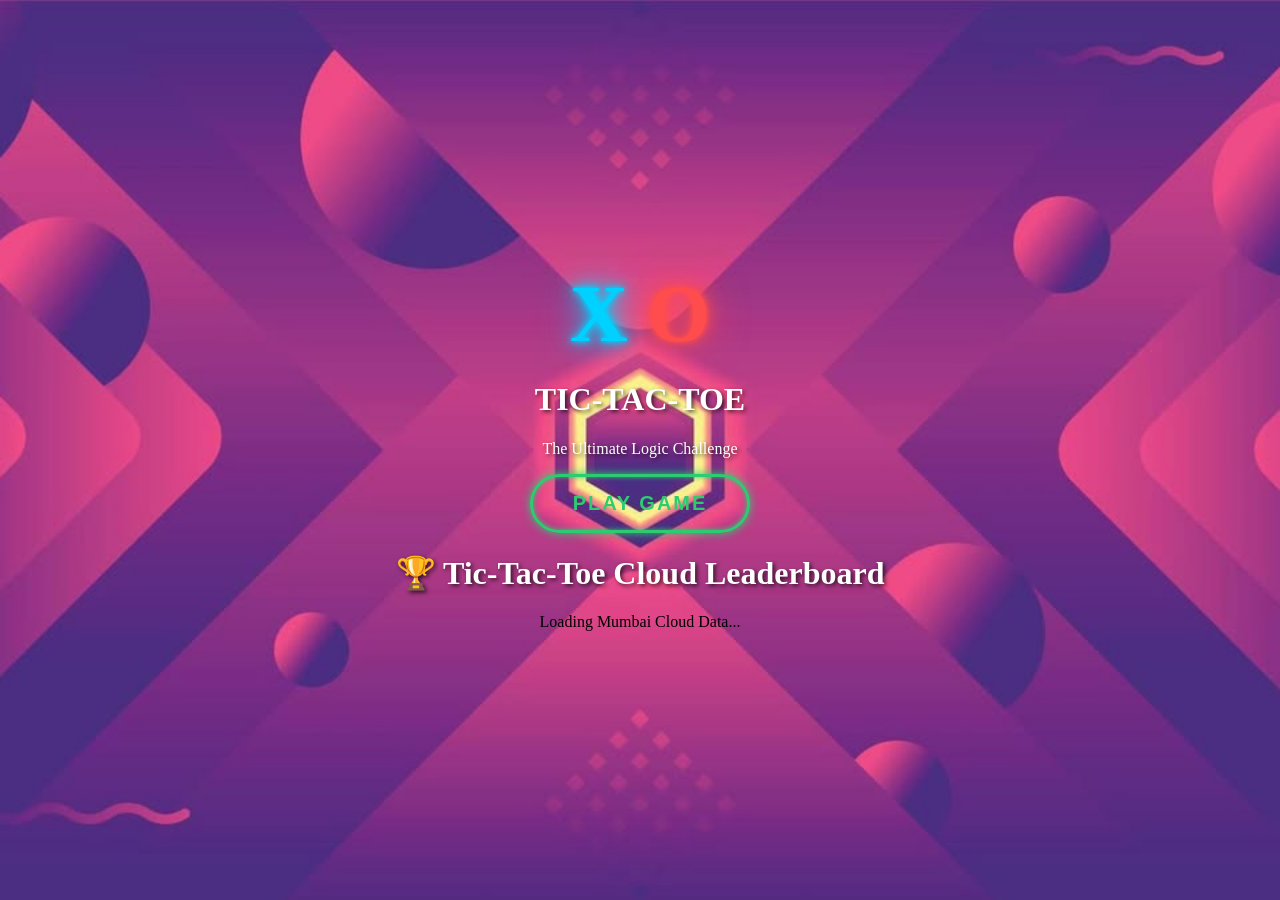
==== src/main/resources/static/index.html @ 89e3acf6 "Subject: Drag and drop these files for smooth working of SpringBoot in web app" ====
<!DOCTYPE html>
<html lang="en">
<head>
    <meta charset="UTF-8">
    <meta name="viewport" content="width=device-width, initial-scale=1.0">
    <title>Tic-Tac-Toe | Menu</title>
    <link rel="stylesheet" href="style.css">
</head>
<body>
<div class="menu-container">
    <div class="logo">
        <span class="x-icon">X</span>
        <span class="o-icon">O</span>
    </div>

    <h1>TIC-TAC-TOE</h1>
    <p>The Ultimate Logic Challenge</p>

    <button id="playBtn" class="play-button">PLAY GAME</button>
</div>

<script src="menu.js"></script>

<h1>🏆 Tic-Tac-Toe Cloud Leaderboard</h1>
<div id="stats">Loading Mumbai Cloud Data...</div>

<script>
    fetch('/api/stats')
        .then(response => response.json())
        .then(data => {
            document.getElementById('stats').innerHTML =
                `X Wins: ${data.xWins} | O Wins: ${data.oWins} | Draws: ${data.draws}`;
        });
</script>
</body>
</html>
---- src/main/resources/static/style.css ----
/*
body {
    background-color: #121212; /* Dark professional background */
/*    color: white;
    font-family: 'Arial', sans-serif;
    display: flex;
    justify-content: center;
    align-items: center;
    height: 100vh;
    margin: 0;
}
*/
body {
    background-color: #121212;
    background-image: url('20137b547d99541ce1302e0e96be1ee5.jpg');
    background-size: cover;
    background-position: center;
    background-attachment: fixed;

    /* These 4 lines do the centering magic */
    display: flex;
    flex-direction: column; /* Stacks the logo, text, and button vertically */
    justify-content: center; /* Centers vertically */
    align-items: center;     /* Centers horizontally */

    height: 100vh; /* Vital: Tells the body to take up the full screen height */
    margin: 0;
    overflow: hidden; /* Prevents accidental scrolling */
}

h1, p {
    text-shadow: 2px 2px 4px rgba(0, 0, 0, 0.7); /* Adds a subtle dark lift behind the letters */
    color: white; /* Optional: white often looks cleaner on high-energy backgrounds */
}

.menu-container {
    text-align: center;
}

.logo {
    font-size: 80px;
    font-weight: bold;
    margin-bottom: 20px;
}

/* Neon Styles for the Logo Icons */
.x-icon {
    color: #00d2ff;
    text-shadow:
        0 0 5px #00d2ff,
        0 0 10px #00d2ff,
        0 0 20px #00d2ff,
        0 0 40px #00d2ff;
}

.o-icon {
    color: #ff4d4d;
    text-shadow:
        0 0 5px #ff4d4d,
        0 0 10px #ff4d4d,
        0 0 20px #ff4d4d,
        0 0 40px #ff4d4d;
}

/* Neon Style for the Play Button */
.play-button {
    background-color: transparent; /* Makes it look like a neon tube */
    color: #2ecc71;
    border: 3px solid #2ecc71;
    padding: 15px 40px;
    font-size: 20px;
    font-weight: bold;
    cursor: pointer;
    border-radius: 50px;
    text-transform: uppercase;
    letter-spacing: 2px;
    transition: all 0.3s ease;
    /* The Glow */
    box-shadow: 0 0 10px #2ecc71, inset 0 0 5px #2ecc71;
}

.play-button:hover {
    background-color: #2ecc71;
    color: #121212; /* Text turns dark when button glows fully */
    box-shadow:
        0 0 20px #2ecc71,
        0 0 40px #2ecc71,
        0 0 60px #2ecc71;
    transform: scale(1.05);
}
/*
.grid {
    display: grid;
    grid-template-columns: repeat(3, 100px);
    grid-template-rows: repeat(3, 100px);
    gap: 10px;
    margin: 20px auto;
}

.cell {
    width: 100px;
    height: 100px;
    background-color: #2c3e50;
    border: 2px solid #34495e;
    display: flex;
    justify-content: center;
    align-items: center;
    font-size: 40px;
    cursor: pointer;
    border-radius: 8px;
}

.cell:hover { background-color: #34495e; }
*/

.game-container {
    text-align: center;
}

#status {
    font-size: 30px;
    margin-bottom: 20px;
    color: white;
}

.grid {
    display: grid;
    grid-template-columns: repeat(3, 120px); /* 3 columns */
    grid-template-rows: repeat(3, 120px);    /* 3 rows */
    gap: 15px;
    margin-bottom: 30px;
}

.cell {
    width: 120px;
    height: 120px;
    background-color: rgba(44, 62, 80, 0.7); /* Semi-transparent dark */
    border: 2px solid #34495e;
    display: flex;
    justify-content: center;
    align-items: center;
    font-size: 50px;
    font-weight: bold;
    cursor: pointer;
    border-radius: 12px;
    transition: all 0.2s ease;
}

.cell:hover {
    background-color: rgba(52, 73, 94, 0.9);
    border-color: #00d2ff; /* Blue neon border on hover */
    transform: scale(1.02);
}
.reseTbtn {
    background-color: transparent; /* Makes it look like a neon tube */
    color: #2ecc71;
    border: 3px solid #2ecc71;
    padding: 15px 40px;
    font-size: 20px;
    font-weight: bold;
    cursor: pointer;
    border-radius: 50px;
    text-transform: uppercase;
    letter-spacing: 2px;
    transition: all 0.3s ease;
    /* The Glow */
    box-shadow: 0 0 10px #2ecc71, inset 0 0 5px #2ecc71;
}

.reseTbtn:hover {
    background-color: #2ecc71;
    color: #121212; /* Text turns dark when button glows fully */
    box-shadow:
        0 0 20px #2ecc71,
        0 0 40px #2ecc71,
        0 0 60px #2ecc71;
    transform: scale(1.05);
}
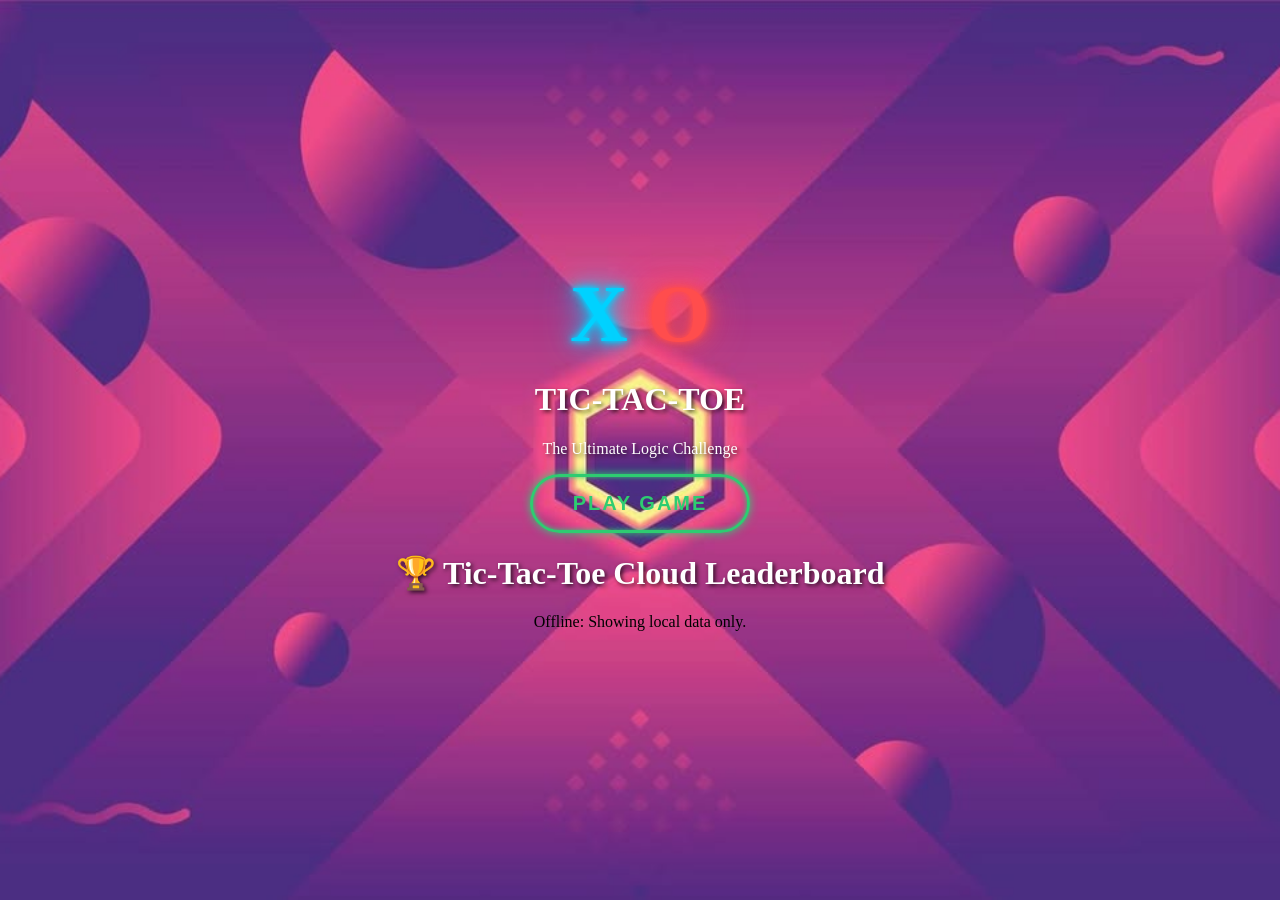
==== commit 98757877: "feat: link menu leaderboard to cloud stats" ====
--- a/src/main/resources/static/index.html
+++ b/src/main/resources/static/index.html
@@ -19,18 +19,15 @@
     <button id="playBtn" class="play-button">PLAY GAME</button>
 </div>
 
+<h1>🏆 Tic-Tac-Toe Cloud Leaderboard</h1>
+<div id="leaderboard-container">
+    <p>
+        X Wins: <span id="xWins">0</span> |
+        O Wins: <span id="oWins">0</span> |
+        Draws: <span id="draws">0</span>
+    </p>
+</div>
+
 <script src="menu.js"></script>
-
-<h1>🏆 Tic-Tac-Toe Cloud Leaderboard</h1>
-<div id="stats">Loading Mumbai Cloud Data...</div>
-
-<script>
-    fetch('/api/stats')
-        .then(response => response.json())
-        .then(data => {
-            document.getElementById('stats').innerHTML =
-                `X Wins: ${data.xWins} | O Wins: ${data.oWins} | Draws: ${data.draws}`;
-        });
-</script>
 </body>
 </html>
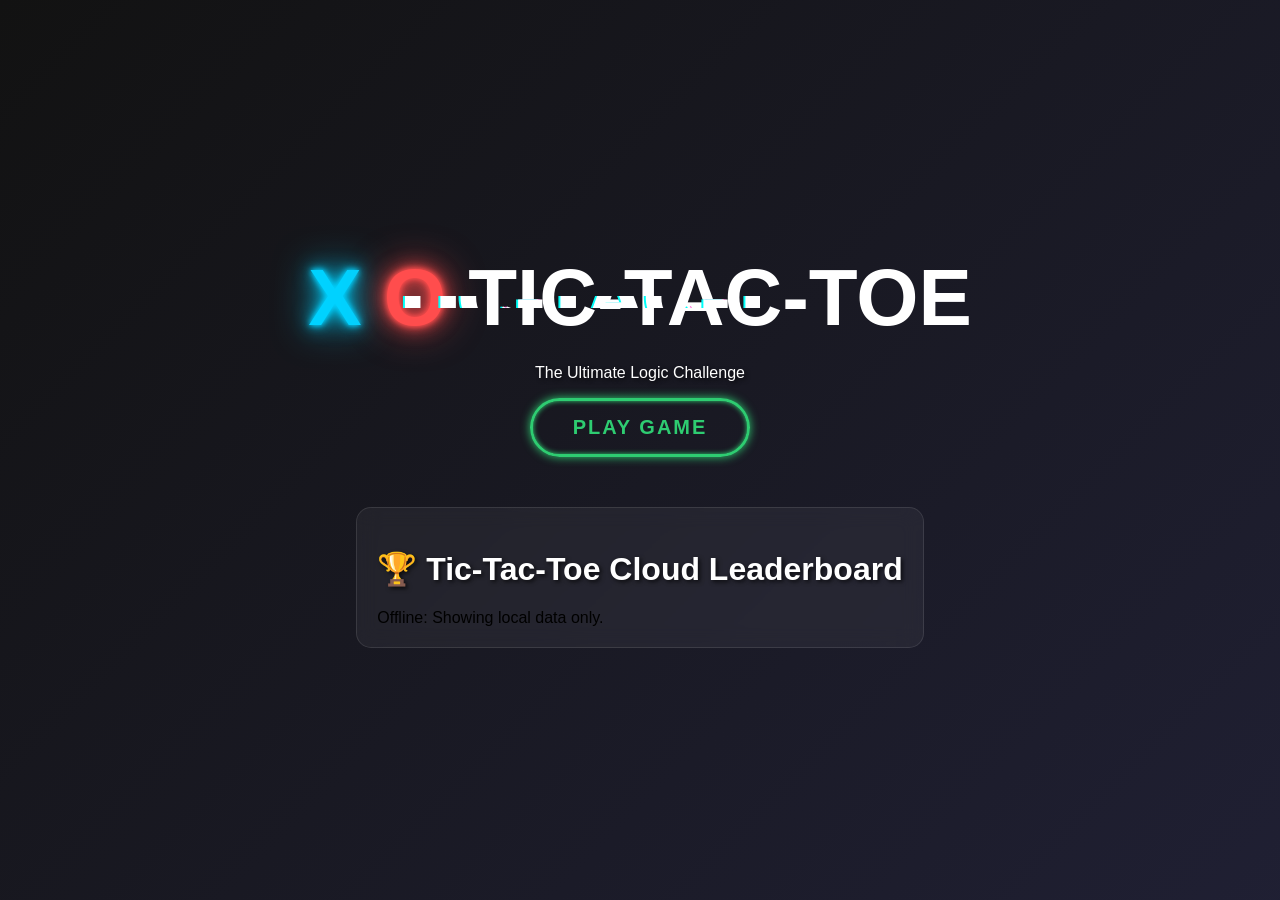
==== commit ed57e332: "Cleaned up UI: Removed static background and added cyberpunk animations" ====
--- a/src/main/resources/static/index.html
+++ b/src/main/resources/static/index.html
@@ -8,24 +8,26 @@
 </head>
 <body>
 <div class="menu-container">
-    <div class="logo">
+    <div class="logo" data-text="TIC-TAC-TOE">
         <span class="x-icon">X</span>
         <span class="o-icon">O</span>
+        TIC-TAC-TOE
     </div>
 
-    <h1>TIC-TAC-TOE</h1>
     <p>The Ultimate Logic Challenge</p>
 
     <button id="playBtn" class="play-button">PLAY GAME</button>
 </div>
 
-<h1>🏆 Tic-Tac-Toe Cloud Leaderboard</h1>
-<div id="leaderboard-container">
-    <p>
-        X Wins: <span id="xWins">0</span> |
-        O Wins: <span id="oWins">0</span> |
-        Draws: <span id="draws">0</span>
-    </p>
+<div class="leaderboard-section">
+    <h1>🏆 Tic-Tac-Toe Cloud Leaderboard</h1>
+    <div id="leaderboard-container">
+        <p>
+            X Wins: <span id="xWins">0</span> |
+            O Wins: <span id="oWins">0</span> |
+            Draws: <span id="draws">0</span>
+        </p>
+    </div>
 </div>
 
 <script src="menu.js"></script>
--- a/src/main/resources/static/style.css
+++ b/src/main/resources/static/style.css
@@ -1,36 +1,40 @@
-/*
 body {
-    background-color: #121212; /* Dark professional background */
-/*    color: white;
-    font-family: 'Arial', sans-serif;
+    background-color: #121212;
+    /* 1. REMOVED: background-image: url('...'); */
+
+    /* 2. ADDED: Animated Gradient Background */
+    background: linear-gradient(-45deg, #0f0c29, #302b63, #24243e, #121212);
+    background-size: 400% 400%;
+    animation: gradientBG 15s ease infinite;
+
     display: flex;
+    flex-direction: column;
     justify-content: center;
     align-items: center;
+
     height: 100vh;
     margin: 0;
+    overflow: hidden;
+    font-family: 'Arial', sans-serif;
 }
-*/
-body {
-    background-color: #121212;
-    background-image: url('20137b547d99541ce1302e0e96be1ee5.jpg');
-    background-size: cover;
-    background-position: center;
-    background-attachment: fixed;
 
-    /* These 4 lines do the centering magic */
-    display: flex;
-    flex-direction: column; /* Stacks the logo, text, and button vertically */
-    justify-content: center; /* Centers vertically */
-    align-items: center;     /* Centers horizontally */
+/* 3. Background Animation Keyframes */
+@keyframes gradientBG {
+    0% { background-position: 0% 50%; }
+    50% { background-position: 100% 50%; }
+    100% { background-position: 0% 50%; }
+}
 
-    height: 100vh; /* Vital: Tells the body to take up the full screen height */
-    margin: 0;
-    overflow: hidden; /* Prevents accidental scrolling */
+/* 4. Mark Pop-In Animation (For game.js) */
+@keyframes popIn {
+    0% { transform: scale(0); opacity: 0; }
+    80% { transform: scale(1.2); }
+    100% { transform: scale(1); opacity: 1; }
 }
 
 h1, p {
-    text-shadow: 2px 2px 4px rgba(0, 0, 0, 0.7); /* Adds a subtle dark lift behind the letters */
-    color: white; /* Optional: white often looks cleaner on high-energy backgrounds */
+    text-shadow: 2px 2px 4px rgba(0, 0, 0, 0.7);
+    color: white;
 }
 
 .menu-container {
@@ -46,25 +50,30 @@
 /* Neon Styles for the Logo Icons */
 .x-icon {
     color: #00d2ff;
-    text-shadow:
-        0 0 5px #00d2ff,
-        0 0 10px #00d2ff,
-        0 0 20px #00d2ff,
-        0 0 40px #00d2ff;
+    text-shadow: 0 0 5px #00d2ff, 0 0 10px #00d2ff, 0 0 20px #00d2ff, 0 0 40px #00d2ff;
 }
 
 .o-icon {
     color: #ff4d4d;
-    text-shadow:
-        0 0 5px #ff4d4d,
-        0 0 10px #ff4d4d,
-        0 0 20px #ff4d4d,
-        0 0 40px #ff4d4d;
+    text-shadow: 0 0 5px #ff4d4d, 0 0 10px #ff4d4d, 0 0 20px #ff4d4d, 0 0 40px #ff4d4d;
 }
 
-/* Neon Style for the Play Button */
-.play-button {
-    background-color: transparent; /* Makes it look like a neon tube */
+/* Improved Styling for X and O in cells with animations */
+.cell.x {
+    color: #00d2ff;
+    text-shadow: 0 0 10px #00d2ff;
+    animation: popIn 0.3s cubic-bezier(0.175, 0.885, 0.32, 1.275);
+}
+
+.cell.o {
+    color: #ff4d4d;
+    text-shadow: 0 0 10px #ff4d4d;
+    animation: popIn 0.3s cubic-bezier(0.175, 0.885, 0.32, 1.275);
+}
+
+/* Neon Style for Buttons */
+.play-button, .reseTbtn {
+    background-color: transparent;
     color: #2ecc71;
     border: 3px solid #2ecc71;
     padding: 15px 40px;
@@ -75,43 +84,15 @@
     text-transform: uppercase;
     letter-spacing: 2px;
     transition: all 0.3s ease;
-    /* The Glow */
     box-shadow: 0 0 10px #2ecc71, inset 0 0 5px #2ecc71;
 }
 
-.play-button:hover {
+.play-button:hover, .reseTbtn:hover {
     background-color: #2ecc71;
-    color: #121212; /* Text turns dark when button glows fully */
-    box-shadow:
-        0 0 20px #2ecc71,
-        0 0 40px #2ecc71,
-        0 0 60px #2ecc71;
+    color: #121212;
+    box-shadow: 0 0 20px #2ecc71, 0 0 40px #2ecc71, 0 0 60px #2ecc71;
     transform: scale(1.05);
 }
-/*
-.grid {
-    display: grid;
-    grid-template-columns: repeat(3, 100px);
-    grid-template-rows: repeat(3, 100px);
-    gap: 10px;
-    margin: 20px auto;
-}
-
-.cell {
-    width: 100px;
-    height: 100px;
-    background-color: #2c3e50;
-    border: 2px solid #34495e;
-    display: flex;
-    justify-content: center;
-    align-items: center;
-    font-size: 40px;
-    cursor: pointer;
-    border-radius: 8px;
-}
-
-.cell:hover { background-color: #34495e; }
-*/
 
 .game-container {
     text-align: center;
@@ -125,8 +106,8 @@
 
 .grid {
     display: grid;
-    grid-template-columns: repeat(3, 120px); /* 3 columns */
-    grid-template-rows: repeat(3, 120px);    /* 3 rows */
+    grid-template-columns: repeat(3, 120px);
+    grid-template-rows: repeat(3, 120px);
     gap: 15px;
     margin-bottom: 30px;
 }
@@ -134,7 +115,7 @@
 .cell {
     width: 120px;
     height: 120px;
-    background-color: rgba(44, 62, 80, 0.7); /* Semi-transparent dark */
+    background-color: rgba(44, 62, 80, 0.7);
     border: 2px solid #34495e;
     display: flex;
     justify-content: center;
@@ -148,31 +129,63 @@
 
 .cell:hover {
     background-color: rgba(52, 73, 94, 0.9);
-    border-color: #00d2ff; /* Blue neon border on hover */
+    border-color: #00d2ff;
     transform: scale(1.02);
 }
-.reseTbtn {
-    background-color: transparent; /* Makes it look like a neon tube */
-    color: #2ecc71;
-    border: 3px solid #2ecc71;
-    padding: 15px 40px;
-    font-size: 20px;
-    font-weight: bold;
-    cursor: pointer;
-    border-radius: 50px;
-    text-transform: uppercase;
-    letter-spacing: 2px;
-    transition: all 0.3s ease;
-    /* The Glow */
-    box-shadow: 0 0 10px #2ecc71, inset 0 0 5px #2ecc71;
+
+/* 1. The Glitch Animation Logic */
+@keyframes glitch {
+  0% { transform: translate(0); }
+  20% { transform: translate(-3px, 3px); }
+  40% { transform: translate(-3px, -3px); }
+  60% { transform: translate(3px, 3px); }
+  80% { transform: translate(3px, -3px); }
+  100% { transform: translate(0); }
 }
 
-.reseTbtn:hover {
-    background-color: #2ecc71;
-    color: #121212; /* Text turns dark when button glows fully */
-    box-shadow:
-        0 0 20px #2ecc71,
-        0 0 40px #2ecc71,
-        0 0 60px #2ecc71;
-    transform: scale(1.05);
+/* 2. Applying it to the Logo */
+.logo {
+    position: relative;
+    font-size: 80px;
+    font-weight: bold;
+    margin-bottom: 20px;
+    color: white;
+    text-transform: uppercase;
+    /* This makes the logo slightly jittery every few seconds */
+    animation: glitch 5s infinite;
+    animation-timing-function: step-end;
+}
+
+/* 3. The 'Shadow' Layers for the Glitch effect */
+.logo::before,
+.logo::after {
+    content: attr(data-text); /* This mirrors your HTML text */
+    position: absolute;
+    top: 0;
+    left: 0;
+    width: 100%;
+    height: 100%;
+}
+
+.logo::before {
+    left: 2px;
+    text-shadow: -2px 0 #ff00c1; /* Pink shadow */
+    clip: rect(44px, 450px, 56px, 0);
+    animation: glitch 2s infinite linear alternate-reverse;
+}
+
+.logo::after {
+    left: -2px;
+    text-shadow: -2px 0 #00fff9; /* Cyan shadow */
+    clip: rect(44px, 450px, 56px, 0);
+    animation: glitch 3s infinite linear alternate-reverse;
+}
+
+.leaderboard-section {
+    margin-top: 50px;
+    padding: 20px;
+    background: rgba(255, 255, 255, 0.05); /* Very faint white */
+    backdrop-filter: blur(10px); /* Blurs the background animation behind the box */
+    border-radius: 15px;
+    border: 1px solid rgba(255, 255, 255, 0.1);
 }
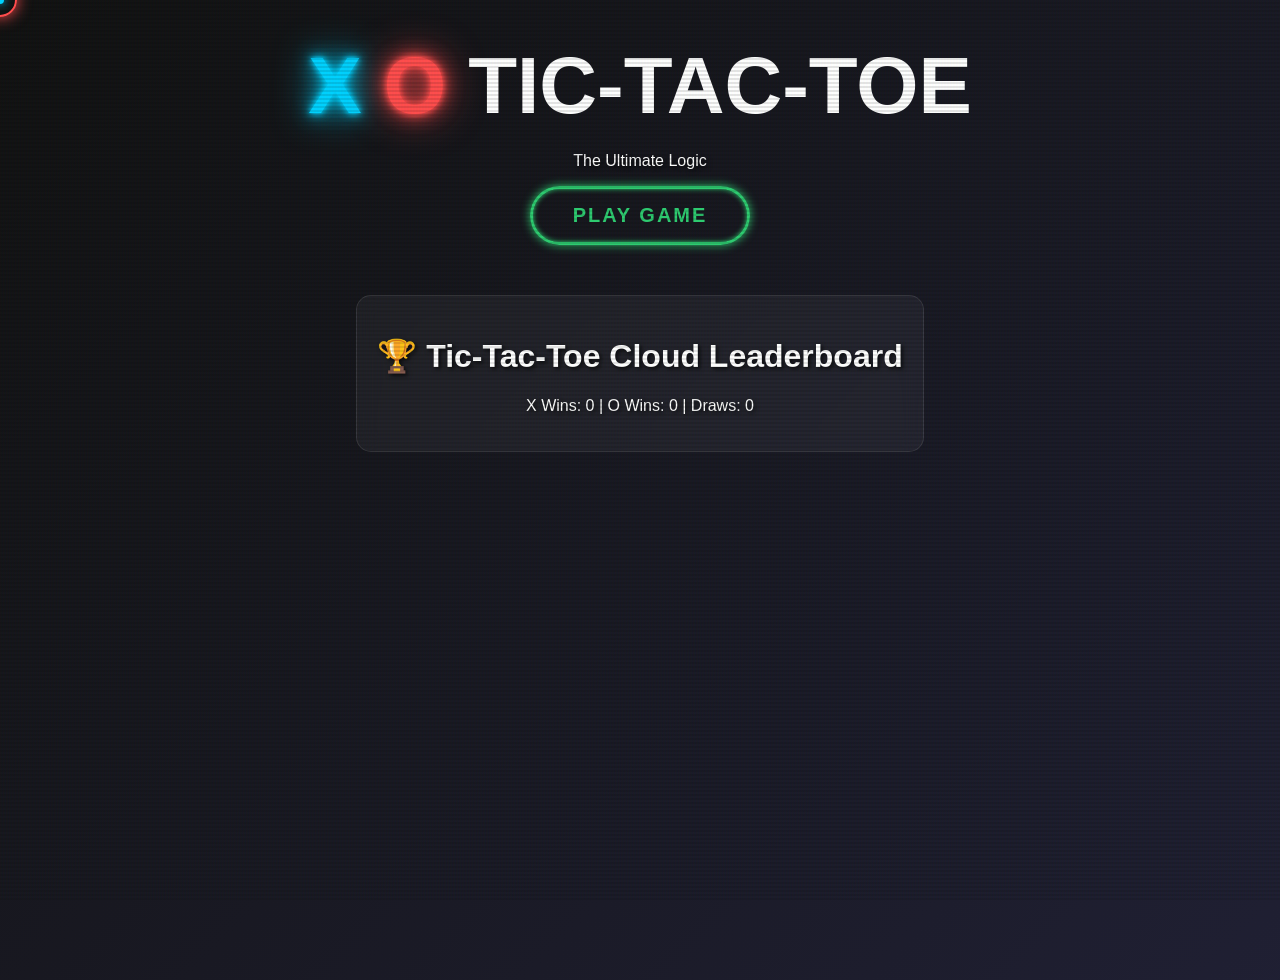
==== commit 64e038aa: "Added some changes for cursor visibility." ====
--- a/src/main/resources/static/index.html
+++ b/src/main/resources/static/index.html
@@ -15,7 +15,6 @@
     </div>
 
     <p>The Ultimate Logic Challenge</p>
-
     <button id="playBtn" class="play-button">PLAY GAME</button>
 </div>
 
@@ -30,6 +29,9 @@
     </div>
 </div>
 
+<div class="cursor-dot" id="cursor-dot"></div>
+<div class="cursor-outline" id="cursor-outline"></div>
+
 <script src="menu.js"></script>
-</body>
+<script src="cursor.js"></script> </body>
 </html>
--- a/src/main/resources/static/style.css
+++ b/src/main/resources/static/style.css
@@ -1,53 +1,81 @@
+/* ==========================================================================
+   1. GLOBAL STYLES & LAYOUT
+   ========================================================================== */
 body {
+    margin: 0;
+    min-height: 100vh;
+    /* Changed from justify-content: center to flex-start fro better scrolling*/
+
+    display: flex;
+    flex-direction: column;
+    justify-content: flex-start;
+    align-items: center;
+
+    /* Ensure scrolling is active*/
+    overflow-y: auto;
+    overflow-x: hidden;
+
+    padding: 40px 10px; /* Gives space so that the grid isn't glued to the top*/
+
+    font-family: 'Arial', sans-serif;
+    color: white;
     background-color: #121212;
-    /* 1. REMOVED: background-image: url('...'); */
-
-    /* 2. ADDED: Animated Gradient Background */
+
+    /* Animated Gradient Background */
     background: linear-gradient(-45deg, #0f0c29, #302b63, #24243e, #121212);
     background-size: 400% 400%;
     animation: gradientBG 15s ease infinite;
 
-    display: flex;
-    flex-direction: column;
-    justify-content: center;
-    align-items: center;
-
-    height: 100vh;
-    margin: 0;
-    overflow: hidden;
-    font-family: 'Arial', sans-serif;
-}
-
-/* 3. Background Animation Keyframes */
+    /* AUDIO TRANSITION REMOVED: Background is now stable for better performance */
+}
+
+h1, p {
+    text-shadow: 2px 2px 4px rgba(0, 0, 0, 0.7);
+    text-align: center;
+}
+
+/* ==========================================================================
+   2. KEYFRAMES (Animations)
+   ========================================================================== */
 @keyframes gradientBG {
     0% { background-position: 0% 50%; }
     50% { background-position: 100% 50%; }
     100% { background-position: 0% 50%; }
 }
 
-/* 4. Mark Pop-In Animation (For game.js) */
 @keyframes popIn {
     0% { transform: scale(0); opacity: 0; }
     80% { transform: scale(1.2); }
     100% { transform: scale(1); opacity: 1; }
 }
 
-h1, p {
-    text-shadow: 2px 2px 4px rgba(0, 0, 0, 0.7);
-    color: white;
-}
-
+@keyframes glitch {
+    0% { transform: translate(0); }
+    20% { transform: translate(-3px, 3px); }
+    40% { transform: translate(-3px, -3px); }
+    60% { transform: translate(3px, 3px); }
+    80% { transform: translate(3px, -3px); }
+    100% { transform: translate(0); }
+}
+
+/* ==========================================================================
+   3. COMPONENTS (Logo & Menu)
+   ========================================================================== */
 .menu-container {
     text-align: center;
 }
 
 .logo {
+    position: relative;
     font-size: 80px;
     font-weight: bold;
     margin-bottom: 20px;
-}
-
-/* Neon Styles for the Logo Icons */
+    text-transform: uppercase;
+    animation: glitch 5s infinite;
+    animation-timing-function: step-end;
+}
+
+/* Neon Styles for Logo Icons */
 .x-icon {
     color: #00d2ff;
     text-shadow: 0 0 5px #00d2ff, 0 0 10px #00d2ff, 0 0 20px #00d2ff, 0 0 40px #00d2ff;
@@ -58,7 +86,43 @@
     text-shadow: 0 0 5px #ff4d4d, 0 0 10px #ff4d4d, 0 0 20px #ff4d4d, 0 0 40px #ff4d4d;
 }
 
-/* Improved Styling for X and O in cells with animations */
+/* ==========================================================================
+   4. GAME GRID & CELLS
+   ========================================================================== */
+.game-container {
+    text-align: center;
+}
+
+.grid {
+    display: grid;
+    /* This ensures cells never get too big for mobile but look good on desktop*/
+    grid-template-columns: repeat(3, clamp(70px, 20vw, 120px));
+    grid-template-rows: repeat(3, clamp(70px, 20vw, 120px));
+    gap: 15px;
+}
+
+.cell {
+    width: 120px;
+    height: 120px;
+    background-color: rgba(44, 62, 80, 0.7);
+    border: 2px solid #34495e;
+    display: flex;
+    justify-content: center;
+    align-items: center;
+    font-size: 50px;
+    font-weight: bold;
+    cursor: pointer;
+    border-radius: 12px;
+    transition: all 0.2s ease;
+}
+
+.cell:hover {
+    background-color: rgba(52, 73, 94, 0.9);
+    border-color: #00d2ff;
+    transform: scale(1.02);
+}
+
+/* Marker-specific animations */
 .cell.x {
     color: #00d2ff;
     text-shadow: 0 0 10px #00d2ff;
@@ -71,7 +135,9 @@
     animation: popIn 0.3s cubic-bezier(0.175, 0.885, 0.32, 1.275);
 }
 
-/* Neon Style for Buttons */
+/* ==========================================================================
+   5. BUTTONS & UI ELEMENTS
+   ========================================================================== */
 .play-button, .reseTbtn {
     background-color: transparent;
     color: #2ecc71;
@@ -94,98 +160,114 @@
     transform: scale(1.05);
 }
 
-.game-container {
-    text-align: center;
-}
-
-#status {
-    font-size: 30px;
-    margin-bottom: 20px;
-    color: white;
-}
-
-.grid {
-    display: grid;
-    grid-template-columns: repeat(3, 120px);
-    grid-template-rows: repeat(3, 120px);
-    gap: 15px;
-    margin-bottom: 30px;
-}
-
-.cell {
-    width: 120px;
-    height: 120px;
-    background-color: rgba(44, 62, 80, 0.7);
-    border: 2px solid #34495e;
-    display: flex;
-    justify-content: center;
-    align-items: center;
-    font-size: 50px;
-    font-weight: bold;
-    cursor: pointer;
-    border-radius: 12px;
-    transition: all 0.2s ease;
-}
-
-.cell:hover {
-    background-color: rgba(52, 73, 94, 0.9);
-    border-color: #00d2ff;
-    transform: scale(1.02);
-}
-
-/* 1. The Glitch Animation Logic */
-@keyframes glitch {
-  0% { transform: translate(0); }
-  20% { transform: translate(-3px, 3px); }
-  40% { transform: translate(-3px, -3px); }
-  60% { transform: translate(3px, 3px); }
-  80% { transform: translate(3px, -3px); }
-  100% { transform: translate(0); }
-}
-
-/* 2. Applying it to the Logo */
-.logo {
-    position: relative;
-    font-size: 80px;
-    font-weight: bold;
-    margin-bottom: 20px;
-    color: white;
-    text-transform: uppercase;
-    /* This makes the logo slightly jittery every few seconds */
-    animation: glitch 5s infinite;
-    animation-timing-function: step-end;
-}
-
-/* 3. The 'Shadow' Layers for the Glitch effect */
-.logo::before,
-.logo::after {
-    content: attr(data-text); /* This mirrors your HTML text */
-    position: absolute;
-    top: 0;
-    left: 0;
-    width: 100%;
-    height: 100%;
-}
-
-.logo::before {
-    left: 2px;
-    text-shadow: -2px 0 #ff00c1; /* Pink shadow */
-    clip: rect(44px, 450px, 56px, 0);
-    animation: glitch 2s infinite linear alternate-reverse;
-}
-
-.logo::after {
-    left: -2px;
-    text-shadow: -2px 0 #00fff9; /* Cyan shadow */
-    clip: rect(44px, 450px, 56px, 0);
-    animation: glitch 3s infinite linear alternate-reverse;
-}
-
 .leaderboard-section {
     margin-top: 50px;
     padding: 20px;
-    background: rgba(255, 255, 255, 0.05); /* Very faint white */
-    backdrop-filter: blur(10px); /* Blurs the background animation behind the box */
+    background: rgba(255, 255, 255, 0.05);
+    backdrop-filter: blur(10px);
     border-radius: 15px;
     border: 1px solid rgba(255, 255, 255, 0.1);
-}+}
+
+/* ==========================================================================
+   6. SPECIAL EFFECTS (Scanlines)
+   ========================================================================== */
+body::before {
+    content: " ";
+    display: block;
+    position: fixed;
+    top: 0;
+    left: 0;
+    bottom: 0;
+    right: 0;
+    background: linear-gradient(rgba(18, 16, 16, 0) 50%, rgba(0, 0, 0, 0.1) 50%),
+                linear-gradient(90deg, rgba(255, 0, 0, 0.02), rgba(0, 255, 0, 0.01), rgba(0, 0, 255, 0.02));
+    z-index: 9999;
+    background-size: 100% 4px, 3px 100%;
+    pointer-events: none;
+}
+/* =============================================================================
+   7. WIN LINE
+   ============================================================================= */
+   .grid-wrapper {
+       position: relative; /* So the line stays on top of the grid */
+       display: inline-block;
+   }
+
+   .win-line {
+       position: absolute;
+       background-color: #ff4d4d; /* Matches your 'O' neon color */
+       box-shadow: 0 0 10px #ff4d4d, 0 0 20px #ff4d4d;
+       height: 6px;
+       border-radius: 10px;
+       display: none; /* Hidden until someone wins */
+       transform-origin: left center;
+       z-index: 10;
+       transition: width 0.5s ease-out; /* Animates the line "drawing" across */
+   }
+
+   /* =============================================================================
+      8. CUSTOM NEON CURSOR & TRAIL
+      ============================================================================= */
+/* Hide the default browser cursor everywhere */
+html, body, button, .cell, .play-button {
+    cursor: none !important;
+}
+
+/* Style the custom cursor elements */
+.cursor-dot,
+.cursor-outline {
+    pointer-events: none; /* CRITICAL: Allows clicking through the custom cursor */
+    position: fixed;
+    top: 0;
+    left: 0;
+    transform: translate(-50%, -50%);
+    border-radius: 50%;
+
+    /* Increased z-index extremely high to stay above background & buttons */
+    z-index: 999999;
+
+    /* Ensure visibility */
+    display: block !important;
+    opacity: 1 !important;
+}
+
+.cursor-dot {
+    width: 8px;
+    height: 8px;
+    background-color: #00d2ff;
+    box-shadow: 0 0 10px #00d2ff;
+}
+
+.cursor-outline {
+    width: 30px;
+    height: 30px;
+    border: 2px solid #ff4d4d;
+    box-shadow: 0 0 15px #ff4d4d;
+}
+
+   /* =============================================================================
+      9. SCROLL TO TOP INDICATOR
+      ============================================================================= */
+   #scrollTopBtn {
+       display: none; /* Hidden by default */
+       position: fixed;
+       bottom: 20px;
+       right: 20px;
+       z-index: 99;
+       background-color: rgba(46, 204, 113, 0.2);
+       color: #2ecc71;
+       border: 2px solid #2ecc71;
+       cursor: none; /* Use custom cursor instead */
+       padding: 10px 15px;
+       border-radius: 10px;
+       font-size: 18px;
+       backdrop-filter: blur(5px);
+       transition: all 0.3s;
+   }
+
+   #scrollTopBtn:hover {
+       background-color: #2ecc71;
+       color: #121212;
+       box-shadow: 0 0 20px #2ecc71;
+   }
